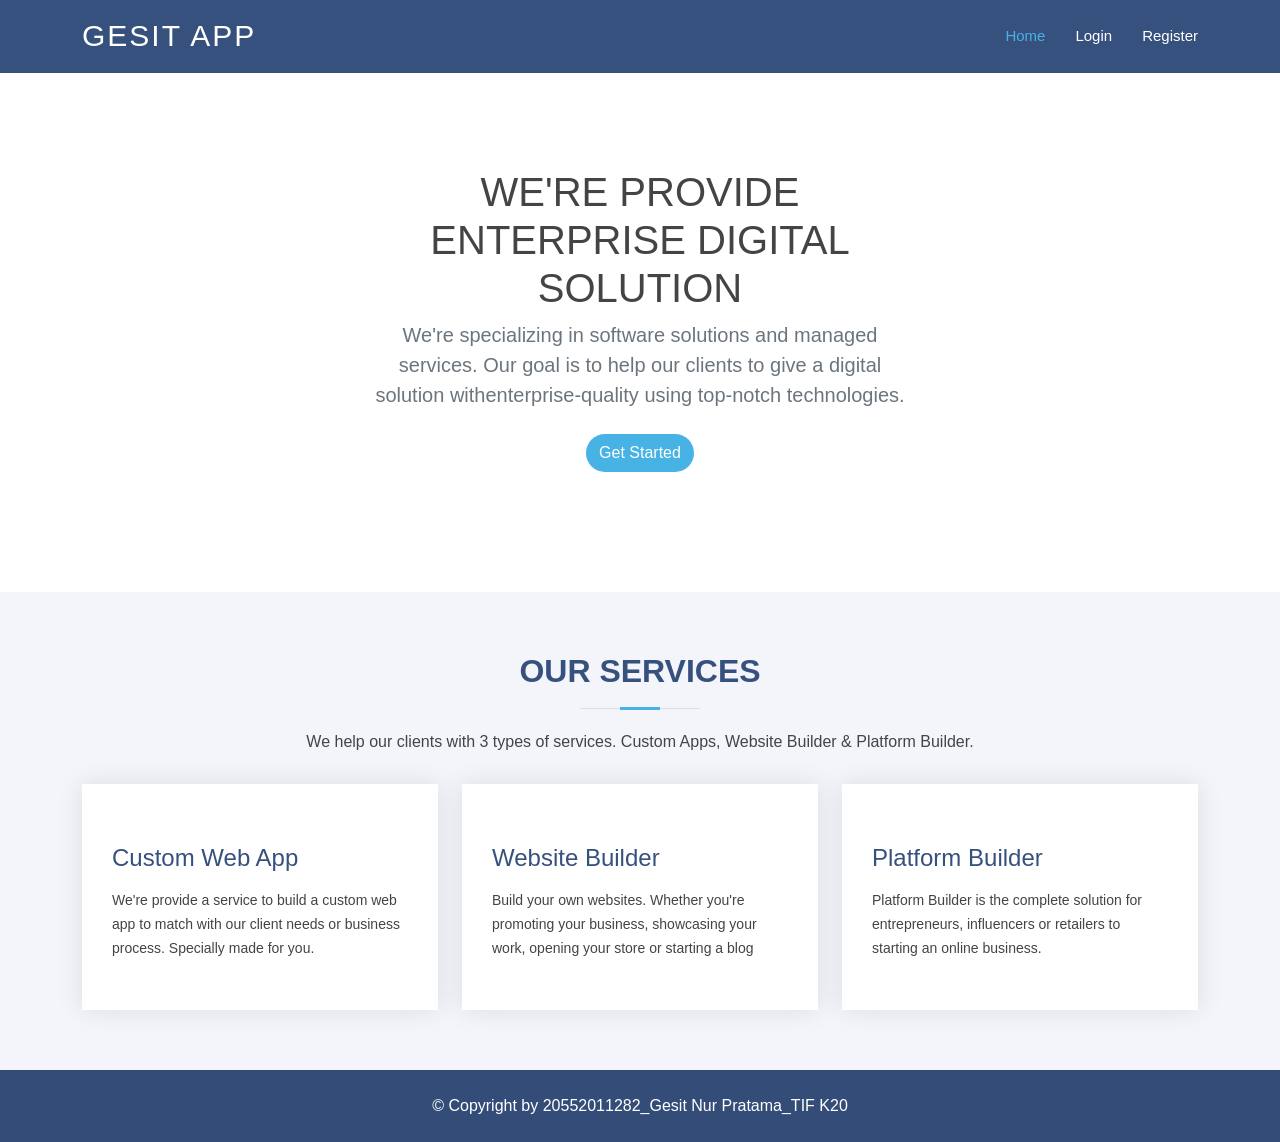
==== index.html @ 793fc200 "init first commit" ====
<html>
  <head>
    <title>GNP Company - Index Page</title>
    <link rel="stylesheet" href="bootstrap-5.2.2-dist/css/bootstrap.min.css">
    <link rel="stylesheet" href="css/custom.css">
  </head>
  <body>
    <!-- Start Navbar Section -->
    <header id="header" class="fixed-top " style="background-color: #37517e;">
      <div class="container d-flex align-items-center">
  
        <h1 class="logo me-auto"><a href="index.html">Gesit App</a></h1>
        <!-- Uncomment below if you prefer to use an image logo -->
        <!-- <a href="index.html" class="logo me-auto"><img src="assets/img/logo.png" alt="" class="img-fluid"></a>-->
  
        <nav id="navbar" class="navbar">
          <ul>
            <li><a class="nav-link scrollto active" href="index.html">Home</a></li>
            <li><a class="nav-link scrollto" href="login.html">Login</a></li>
            <li><a class="nav-link scrollto" href="register.html">Register</a></li>
          </ul>
          <i class="bi bi-list mobile-nav-toggle"></i>
        </nav><!-- .navbar -->
  
      </div>
    </header>
    <br>
    <!-- End Navbar Section -->
    <!-- Start Company Description Section -->
    <section class="py-5 text-center container mt-5">
      <div class="row py-lg-5">
        <div class="col-lg-6 col-md-8 mx-auto">
          <h1 class="fw-light">WE'RE PROVIDE ENTERPRISE DIGITAL SOLUTION</h1>
          <p class="lead text-muted">We're specializing in software solutions and managed services.
            Our goal is to help our clients to give a digital solution withenterprise-quality using top-notch technologies.</p>
          <p>
            <a href="#" class="btn my-2 rounded-pill" style="background-color: #47b2e4; color: white;">Get Started</a>
          </p>
        </div>
      </div>
    </section>
    <!-- End Company Description Section -->
    <!-- Start Our Services Section -->
    <section id="services" class="services section-bg">
      <div class="container" data-aos="fade-up">

        <div class="section-title">
          <h2>Our Services</h2>
          <p>We help our clients with 3 types of services. Custom Apps, Website Builder & Platform Builder.</p>
        </div>

        <div class="row">
          <div class="col-xl-4 col-md-6 d-flex align-items-stretch" data-aos="zoom-in" data-aos-delay="100">
            <div class="icon-box">
              <div class="icon"><i class="bx bxl-dribbble"></i></div>
              <h4><a href="detail.html">Custom Web App</a></h4>
              <p>We're provide a service to build a custom web app to match with our client needs or business process. Specially made for you.</p>
            </div>
          </div>

          <div class="col-xl-4 col-md-6 d-flex align-items-stretch mt-4 mt-md-0" data-aos="zoom-in" data-aos-delay="200">
            <div class="icon-box">
              <div class="icon"><i class="bx bx-file"></i></div>
              <h4><a href="detail.html">Website Builder</a></h4>
              <p>Build your own websites. Whether you're promoting your business, showcasing your work, opening your store or starting a blog</p>
            </div>
          </div>

          <div class="col-xl-4 col-md-6 d-flex align-items-stretch mt-4 mt-xl-0" data-aos="zoom-in" data-aos-delay="300">
            <div class="icon-box">
              <div class="icon"><i class="bx bx-tachometer"></i></div>
              <h4><a href="detail.html">Platform Builder</a></h4>
              <p>Platform Builder is the complete solution for entrepreneurs, influencers or retailers to starting an online business.</p>
            </div>
          </div>

        </div>

      </div>
    </section>
  <!-- End Our Services Section -->
  <!-- Start Footer -->
  <footer class="text-center text-lg-start text-muted"  style="background-color: #37517e;">
    <div class="text-center p-4 bg-footer"  style="color: white;">
      &copy; Copyright	by 20552011282_Gesit Nur Pratama_TIF K20
    </div>
  </footer>
  <script src="js/custom.js"></script>
  <!-- End Footer -->
  </body>
</html>
---- css/custom.css ----
.bg-footer{
  background-color: rgba(0, 0, 0, 0.05);
}
#sidebar-wrapper {
  width: 250px;
}

body {
  font-family: "Open Sans", sans-serif;
  color: #444444;
}

a {
  color: #47b2e4;
  text-decoration: none;
}

a:hover {
  color: #73c5eb;
  text-decoration: none;
}

h1,
h2,
h3,
h4,
h5,
h6 {
  font-family: "Jost", sans-serif;
}

/*--------------------------------------------------------------
# Preloader
--------------------------------------------------------------*/
#preloader {
  position: fixed;
  top: 0;
  left: 0;
  right: 0;
  bottom: 0;
  z-index: 9999;
  overflow: hidden;
  background: #37517e;
}

#preloader:before {
  content: "";
  position: fixed;
  top: calc(50% - 30px);
  left: calc(50% - 30px);
  border: 6px solid #37517e;
  border-top-color: #fff;
  border-bottom-color: #fff;
  border-radius: 50%;
  width: 60px;
  height: 60px;
  -webkit-animation: animate-preloader 1s linear infinite;
  animation: animate-preloader 1s linear infinite;
}

@-webkit-keyframes animate-preloader {
  0% {
    transform: rotate(0deg);
  }

  100% {
    transform: rotate(360deg);
  }
}

@keyframes animate-preloader {
  0% {
    transform: rotate(0deg);
  }

  100% {
    transform: rotate(360deg);
  }
}

/*--------------------------------------------------------------
# Back to top button
--------------------------------------------------------------*/
.back-to-top {
  position: fixed;
  visibility: hidden;
  opacity: 0;
  right: 15px;
  bottom: 15px;
  z-index: 996;
  background: #47b2e4;
  width: 40px;
  height: 40px;
  border-radius: 50px;
  transition: all 0.4s;
}

.back-to-top i {
  font-size: 24px;
  color: #fff;
  line-height: 0;
}

.back-to-top:hover {
  background: #6bc1e9;
  color: #fff;
}

.back-to-top.active {
  visibility: visible;
  opacity: 1;
}

/*--------------------------------------------------------------
# Header
--------------------------------------------------------------*/
#header {
  transition: all 0.5s;
  z-index: 997;
  padding: 15px 0;
}

#header.header-scrolled,
#header.header-inner-pages {
  background: rgba(40, 58, 90, 0.9);
}

#header .logo {
  font-size: 30px;
  margin: 0;
  padding: 0;
  line-height: 1;
  font-weight: 500;
  letter-spacing: 2px;
  text-transform: uppercase;
}

#header .logo a {
  color: #fff;
}

#header .logo img {
  max-height: 40px;
}

/*--------------------------------------------------------------
# Navigation Menu
--------------------------------------------------------------*/
/**
* Desktop Navigation 
*/
.navbar {
  padding: 0;
}

.navbar ul {
  margin: 0;
  padding: 0;
  display: flex;
  list-style: none;
  align-items: center;
}

.navbar li {
  position: relative;
}

.navbar a,
.navbar a:focus {
  display: flex;
  align-items: center;
  justify-content: space-between;
  padding: 10px 0 10px 30px;
  font-size: 15px;
  font-weight: 500;
  color: #fff;
  white-space: nowrap;
  transition: 0.3s;
}

.navbar a i,
.navbar a:focus i {
  font-size: 12px;
  line-height: 0;
  margin-left: 5px;
}

.navbar a:hover,
.navbar .active,
.navbar .active:focus,
.navbar li:hover>a {
  color: #47b2e4;
}

.navbar .getstarted,
.navbar .getstarted:focus {
  padding: 8px 20px;
  margin-left: 30px;
  border-radius: 50px;
  color: #fff;
  font-size: 14px;
  border: 2px solid #47b2e4;
  font-weight: 600;
}

.navbar .getstarted:hover,
.navbar .getstarted:focus:hover {
  color: #fff;
  background: #31a9e1;
}

.navbar .dropdown ul {
  display: block;
  position: absolute;
  left: 14px;
  top: calc(100% + 30px);
  margin: 0;
  padding: 10px 0;
  z-index: 99;
  opacity: 0;
  visibility: hidden;
  background: #fff;
  box-shadow: 0px 0px 30px rgba(127, 137, 161, 0.25);
  transition: 0.3s;
  border-radius: 4px;
}

.navbar .dropdown ul li {
  min-width: 200px;
}

.navbar .dropdown ul a {
  padding: 10px 20px;
  font-size: 14px;
  text-transform: none;
  font-weight: 500;
  color: #0c3c53;
}

.navbar .dropdown ul a i {
  font-size: 12px;
}

.navbar .dropdown ul a:hover,
.navbar .dropdown ul .active:hover,
.navbar .dropdown ul li:hover>a {
  color: #47b2e4;
}

.navbar .dropdown:hover>ul {
  opacity: 1;
  top: 100%;
  visibility: visible;
}

.navbar .dropdown .dropdown ul {
  top: 0;
  left: calc(100% - 30px);
  visibility: hidden;
}

.navbar .dropdown .dropdown:hover>ul {
  opacity: 1;
  top: 0;
  left: 100%;
  visibility: visible;
}

@media (max-width: 1366px) {
  .navbar .dropdown .dropdown ul {
    left: -90%;
  }

  .navbar .dropdown .dropdown:hover>ul {
    left: -100%;
  }
}

/**
* Mobile Navigation 
*/
.mobile-nav-toggle {
  color: #fff;
  font-size: 28px;
  cursor: pointer;
  display: none;
  line-height: 0;
  transition: 0.5s;
}

.mobile-nav-toggle.bi-x {
  color: #fff;
}

@media (max-width: 991px) {
  .mobile-nav-toggle {
    display: block;
  }

  .navbar ul {
    display: none;
  }
}

.navbar-mobile {
  position: fixed;
  overflow: hidden;
  top: 0;
  right: 0;
  left: 0;
  bottom: 0;
  background: rgba(40, 58, 90, 0.9);
  transition: 0.3s;
  z-index: 999;
}

.navbar-mobile .mobile-nav-toggle {
  position: absolute;
  top: 15px;
  right: 15px;
}

.navbar-mobile ul {
  display: block;
  position: absolute;
  top: 55px;
  right: 15px;
  bottom: 15px;
  left: 15px;
  padding: 10px 0;
  border-radius: 10px;
  background-color: #fff;
  overflow-y: auto;
  transition: 0.3s;
}

.navbar-mobile a,
.navbar-mobile a:focus {
  padding: 10px 20px;
  font-size: 15px;
  color: #37517e;
}

.navbar-mobile a:hover,
.navbar-mobile .active,
.navbar-mobile li:hover>a {
  color: #47b2e4;
}

.navbar-mobile .getstarted,
.navbar-mobile .getstarted:focus {
  margin: 15px;
  color: #37517e;
}

.navbar-mobile .dropdown ul {
  position: static;
  display: none;
  margin: 10px 20px;
  padding: 10px 0;
  z-index: 99;
  opacity: 1;
  visibility: visible;
  background: #fff;
  box-shadow: 0px 0px 30px rgba(127, 137, 161, 0.25);
}

.navbar-mobile .dropdown ul li {
  min-width: 200px;
}

.navbar-mobile .dropdown ul a {
  padding: 10px 20px;
}

.navbar-mobile .dropdown ul a i {
  font-size: 12px;
}

.navbar-mobile .dropdown ul a:hover,
.navbar-mobile .dropdown ul .active:hover,
.navbar-mobile .dropdown ul li:hover>a {
  color: #47b2e4;
}

.navbar-mobile .dropdown>.dropdown-active {
  display: block;
}

/*--------------------------------------------------------------
# Hero Section
--------------------------------------------------------------*/
#hero {
  width: 100%;
  height: 80vh;
  background: #37517e;
}

#hero .container {
  padding-top: 72px;
}

#hero h1 {
  margin: 0 0 10px 0;
  font-size: 48px;
  font-weight: 700;
  line-height: 56px;
  color: #fff;
}

#hero h2 {
  color: rgba(255, 255, 255, 0.6);
  margin-bottom: 50px;
  font-size: 24px;
}

#hero .btn-get-started {
  font-family: "Jost", sans-serif;
  font-weight: 500;
  font-size: 16px;
  letter-spacing: 1px;
  display: inline-block;
  padding: 10px 28px 11px 28px;
  border-radius: 50px;
  transition: 0.5s;
  margin: 10px 0 0 0;
  color: #fff;
  background: #47b2e4;
}

#hero .btn-get-started:hover {
  background: #209dd8;
}

#hero .btn-watch-video {
  font-size: 16px;
  display: flex;
  align-items: center;
  transition: 0.5s;
  margin: 10px 0 0 25px;
  color: #fff;
  line-height: 1;
}

#hero .btn-watch-video i {
  line-height: 0;
  color: #fff;
  font-size: 32px;
  transition: 0.3s;
  margin-right: 8px;
}

#hero .btn-watch-video:hover i {
  color: #47b2e4;
}

#hero .animated {
  animation: up-down 2s ease-in-out infinite alternate-reverse both;
}

@media (max-width: 991px) {
  #hero {
    height: 100vh;
    text-align: center;
  }

  #hero .animated {
    -webkit-animation: none;
    animation: none;
  }

  #hero .hero-img {
    text-align: center;
  }

  #hero .hero-img img {
    width: 50%;
  }
}

@media (max-width: 768px) {
  #hero h1 {
    font-size: 28px;
    line-height: 36px;
  }

  #hero h2 {
    font-size: 18px;
    line-height: 24px;
    margin-bottom: 30px;
  }

  #hero .hero-img img {
    width: 70%;
  }
}

@media (max-width: 575px) {
  #hero .hero-img img {
    width: 80%;
  }

  #hero .btn-get-started {
    font-size: 16px;
    padding: 10px 24px 11px 24px;
  }
}

@-webkit-keyframes up-down {
  0% {
    transform: translateY(10px);
  }

  100% {
    transform: translateY(-10px);
  }
}

@keyframes up-down {
  0% {
    transform: translateY(10px);
  }

  100% {
    transform: translateY(-10px);
  }
}

/*--------------------------------------------------------------
# Sections General
--------------------------------------------------------------*/
section {
  padding: 60px 0;
  overflow: hidden;
}

.section-bg {
  background-color: #f3f5fa;
}

.section-title {
  text-align: center;
  padding-bottom: 30px;
}

.section-title h2 {
  font-size: 32px;
  font-weight: bold;
  text-transform: uppercase;
  margin-bottom: 20px;
  padding-bottom: 20px;
  position: relative;
  color: #37517e;
}

.section-title h2::before {
  content: "";
  position: absolute;
  display: block;
  width: 120px;
  height: 1px;
  background: #ddd;
  bottom: 1px;
  left: calc(50% - 60px);
}

.section-title h2::after {
  content: "";
  position: absolute;
  display: block;
  width: 40px;
  height: 3px;
  background: #47b2e4;
  bottom: 0;
  left: calc(50% - 20px);
}

.section-title p {
  margin-bottom: 0;
}

/*--------------------------------------------------------------
# Clients
--------------------------------------------------------------*/
.clients {
  padding: 12px 0;
  text-align: center;
}

.clients img {
  max-width: 45%;
  transition: all 0.4s ease-in-out;
  display: inline-block;
  padding: 15px 0;
  filter: grayscale(100);
}

.clients img:hover {
  filter: none;
  transform: scale(1.1);
}

@media (max-width: 768px) {
  .clients img {
    max-width: 40%;
  }
}

/*--------------------------------------------------------------
# About Us
--------------------------------------------------------------*/
.about .content h3 {
  font-weight: 600;
  font-size: 26px;
}

.about .content ul {
  list-style: none;
  padding: 0;
}

.about .content ul li {
  padding-left: 28px;
  position: relative;
}

.about .content ul li+li {
  margin-top: 10px;
}

.about .content ul i {
  position: absolute;
  left: 0;
  top: 2px;
  font-size: 20px;
  color: #47b2e4;
  line-height: 1;
}

.about .content p:last-child {
  margin-bottom: 0;
}

.about .content .btn-learn-more {
  font-family: "Poppins", sans-serif;
  font-weight: 500;
  font-size: 14px;
  letter-spacing: 1px;
  display: inline-block;
  padding: 12px 32px;
  border-radius: 4px;
  transition: 0.3s;
  line-height: 1;
  color: #47b2e4;
  -webkit-animation-delay: 0.8s;
  animation-delay: 0.8s;
  margin-top: 6px;
  border: 2px solid #47b2e4;
}

.about .content .btn-learn-more:hover {
  background: #47b2e4;
  color: #fff;
  text-decoration: none;
}

/*--------------------------------------------------------------
# Why Us
--------------------------------------------------------------*/
.why-us .content {
  padding: 60px 100px 0 100px;
}

.why-us .content h3 {
  font-weight: 400;
  font-size: 34px;
  color: #37517e;
}

.why-us .content h4 {
  font-size: 20px;
  font-weight: 700;
  margin-top: 5px;
}

.why-us .content p {
  font-size: 15px;
  color: #848484;
}

.why-us .img {
  background-size: contain;
  background-repeat: no-repeat;
  background-position: center center;
}

.why-us .accordion-list {
  padding: 0 100px 60px 100px;
}

.why-us .accordion-list ul {
  padding: 0;
  list-style: none;
}

.why-us .accordion-list li+li {
  margin-top: 15px;
}

.why-us .accordion-list li {
  padding: 20px;
  background: #fff;
  border-radius: 4px;
}

.why-us .accordion-list a {
  display: block;
  position: relative;
  font-family: "Poppins", sans-serif;
  font-size: 16px;
  line-height: 24px;
  font-weight: 500;
  padding-right: 30px;
  outline: none;
  cursor: pointer;
}

.why-us .accordion-list span {
  color: #47b2e4;
  font-weight: 600;
  font-size: 18px;
  padding-right: 10px;
}

.why-us .accordion-list i {
  font-size: 24px;
  position: absolute;
  right: 0;
  top: 0;
}

.why-us .accordion-list p {
  margin-bottom: 0;
  padding: 10px 0 0 0;
}

.why-us .accordion-list .icon-show {
  display: none;
}

.why-us .accordion-list a.collapsed {
  color: #343a40;
}

.why-us .accordion-list a.collapsed:hover {
  color: #47b2e4;
}

.why-us .accordion-list a.collapsed .icon-show {
  display: inline-block;
}

.why-us .accordion-list a.collapsed .icon-close {
  display: none;
}

@media (max-width: 1024px) {

  .why-us .content,
  .why-us .accordion-list {
    padding-left: 0;
    padding-right: 0;
  }
}

@media (max-width: 992px) {
  .why-us .img {
    min-height: 400px;
  }

  .why-us .content {
    padding-top: 30px;
  }

  .why-us .accordion-list {
    padding-bottom: 30px;
  }
}

@media (max-width: 575px) {
  .why-us .img {
    min-height: 200px;
  }
}

/*--------------------------------------------------------------
# Skills
--------------------------------------------------------------*/
.skills .content h3 {
  font-weight: 700;
  font-size: 32px;
  color: #37517e;
  font-family: "Poppins", sans-serif;
}

.skills .content ul {
  list-style: none;
  padding: 0;
}

.skills .content ul li {
  padding-bottom: 10px;
}

.skills .content ul i {
  font-size: 20px;
  padding-right: 4px;
  color: #47b2e4;
}

.skills .content p:last-child {
  margin-bottom: 0;
}

.skills .progress {
  height: 60px;
  display: block;
  background: none;
  border-radius: 0;
}

.skills .progress .skill {
  padding: 0;
  margin: 0 0 6px 0;
  text-transform: uppercase;
  display: block;
  font-weight: 600;
  font-family: "Poppins", sans-serif;
  color: #37517e;
}

.skills .progress .skill .val {
  float: right;
  font-style: normal;
}

.skills .progress-bar-wrap {
  background: #e8edf5;
  height: 10px;
}

.skills .progress-bar {
  width: 1px;
  height: 10px;
  transition: 0.9s;
  background-color: #4668a2;
}

/*--------------------------------------------------------------
# Services
--------------------------------------------------------------*/
.services .icon-box {
  box-shadow: 0px 0 25px 0 rgba(0, 0, 0, 0.1);
  padding: 50px 30px;
  transition: all ease-in-out 0.4s;
  background: #fff;
}

.services .icon-box .icon {
  margin-bottom: 10px;
}

.services .icon-box .icon i {
  color: #47b2e4;
  font-size: 36px;
  transition: 0.3s;
}

.services .icon-box h4 {
  font-weight: 500;
  margin-bottom: 15px;
  font-size: 24px;
}

.services .icon-box h4 a {
  color: #37517e;
  transition: ease-in-out 0.3s;
}

.services .icon-box p {
  line-height: 24px;
  font-size: 14px;
  margin-bottom: 0;
}

.services .icon-box:hover {
  transform: translateY(-10px);
}

.services .icon-box:hover h4 a {
  color: #47b2e4;
}

/*--------------------------------------------------------------
# Cta
--------------------------------------------------------------*/
.cta {
  background: linear-gradient(rgba(40, 58, 90, 0.9), rgba(40, 58, 90, 0.9)), url("../img/cta-bg.jpg") fixed center center;
  background-size: cover;
  padding: 120px 0;
}

.cta h3 {
  color: #fff;
  font-size: 28px;
  font-weight: 700;
}

.cta p {
  color: #fff;
}

.cta .cta-btn {
  font-family: "Jost", sans-serif;
  font-weight: 500;
  font-size: 16px;
  letter-spacing: 1px;
  display: inline-block;
  padding: 12px 40px;
  border-radius: 50px;
  transition: 0.5s;
  margin: 10px;
  border: 2px solid #fff;
  color: #fff;
}

.cta .cta-btn:hover {
  background: #47b2e4;
  border: 2px solid #47b2e4;
}

@media (max-width: 1024px) {
  .cta {
    background-attachment: scroll;
  }
}

@media (min-width: 769px) {
  .cta .cta-btn-container {
    display: flex;
    align-items: center;
    justify-content: flex-end;
  }
}

/*--------------------------------------------------------------
# Portfolio
--------------------------------------------------------------*/
.portfolio #portfolio-flters {
  list-style: none;
  margin-bottom: 20px;
}

.portfolio #portfolio-flters li {
  cursor: pointer;
  display: inline-block;
  margin: 10px 5px;
  font-size: 15px;
  font-weight: 500;
  line-height: 1;
  color: #444444;
  transition: all 0.3s;
  padding: 8px 20px;
  border-radius: 50px;
  font-family: "Poppins", sans-serif;
}

.portfolio #portfolio-flters li:hover,
.portfolio #portfolio-flters li.filter-active {
  background: #47b2e4;
  color: #fff;
}

.portfolio .portfolio-item {
  margin-bottom: 30px;
}

.portfolio .portfolio-item .portfolio-img {
  overflow: hidden;
}

.portfolio .portfolio-item .portfolio-img img {
  transition: all 0.6s;
}

.portfolio .portfolio-item .portfolio-info {
  opacity: 0;
  position: absolute;
  left: 15px;
  bottom: 0;
  z-index: 3;
  right: 15px;
  transition: all 0.3s;
  background: rgba(55, 81, 126, 0.8);
  padding: 10px 15px;
}

.portfolio .portfolio-item .portfolio-info h4 {
  font-size: 18px;
  color: #fff;
  font-weight: 600;
  color: #fff;
  margin-bottom: 0px;
}

.portfolio .portfolio-item .portfolio-info p {
  color: #f9fcfe;
  font-size: 14px;
  margin-bottom: 0;
}

.portfolio .portfolio-item .portfolio-info .preview-link,
.portfolio .portfolio-item .portfolio-info .details-link {
  position: absolute;
  right: 40px;
  font-size: 24px;
  top: calc(50% - 18px);
  color: #fff;
  transition: 0.3s;
}

.portfolio .portfolio-item .portfolio-info .preview-link:hover,
.portfolio .portfolio-item .portfolio-info .details-link:hover {
  color: #47b2e4;
}

.portfolio .portfolio-item .portfolio-info .details-link {
  right: 10px;
}

.portfolio .portfolio-item:hover .portfolio-img img {
  transform: scale(1.15);
}

.portfolio .portfolio-item:hover .portfolio-info {
  opacity: 1;
}

/*--------------------------------------------------------------
# Portfolio Details
--------------------------------------------------------------*/
.portfolio-details {
  padding-top: 40px;
}

.portfolio-details .portfolio-details-slider img {
  width: 100%;
}

.portfolio-details .portfolio-details-slider .swiper-pagination {
  margin-top: 20px;
  position: relative;
}

.portfolio-details .portfolio-details-slider .swiper-pagination .swiper-pagination-bullet {
  width: 12px;
  height: 12px;
  background-color: #fff;
  opacity: 1;
  border: 1px solid #47b2e4;
}

.portfolio-details .portfolio-details-slider .swiper-pagination .swiper-pagination-bullet-active {
  background-color: #47b2e4;
}

.portfolio-details .portfolio-info {
  padding: 30px;
  box-shadow: 0px 0 30px rgba(55, 81, 126, 0.08);
}

.portfolio-details .portfolio-info h3 {
  font-size: 22px;
  font-weight: 700;
  margin-bottom: 20px;
  padding-bottom: 20px;
  border-bottom: 1px solid #eee;
}

.portfolio-details .portfolio-info ul {
  list-style: none;
  padding: 0;
  font-size: 15px;
}

.portfolio-details .portfolio-info ul li+li {
  margin-top: 10px;
}

.portfolio-details .portfolio-description {
  padding-top: 30px;
}

.portfolio-details .portfolio-description h2 {
  font-size: 26px;
  font-weight: 700;
  margin-bottom: 20px;
}

.portfolio-details .portfolio-description p {
  padding: 0;
}

/*--------------------------------------------------------------
# Team
--------------------------------------------------------------*/
.team .member {
  position: relative;
  box-shadow: 0px 2px 15px rgba(0, 0, 0, 0.1);
  padding: 30px;
  border-radius: 5px;
  background: #fff;
  transition: 0.5s;
}

.team .member .pic {
  overflow: hidden;
  width: 180px;
  border-radius: 50%;
}

.team .member .pic img {
  transition: ease-in-out 0.3s;
}

.team .member:hover {
  transform: translateY(-10px);
}

.team .member .member-info {
  padding-left: 30px;
}

.team .member h4 {
  font-weight: 700;
  margin-bottom: 5px;
  font-size: 20px;
  color: #37517e;
}

.team .member span {
  display: block;
  font-size: 15px;
  padding-bottom: 10px;
  position: relative;
  font-weight: 500;
}

.team .member span::after {
  content: "";
  position: absolute;
  display: block;
  width: 50px;
  height: 1px;
  background: #cbd6e9;
  bottom: 0;
  left: 0;
}

.team .member p {
  margin: 10px 0 0 0;
  font-size: 14px;
}

.team .member .social {
  margin-top: 12px;
  display: flex;
  align-items: center;
  justify-content: flex-start;
}

.team .member .social a {
  transition: ease-in-out 0.3s;
  display: flex;
  align-items: center;
  justify-content: center;
  border-radius: 50px;
  width: 32px;
  height: 32px;
  background: #eff2f8;
}

.team .member .social a i {
  color: #37517e;
  font-size: 16px;
  margin: 0 2px;
}

.team .member .social a:hover {
  background: #47b2e4;
}

.team .member .social a:hover i {
  color: #fff;
}

.team .member .social a+a {
  margin-left: 8px;
}

/*--------------------------------------------------------------
# Pricing
--------------------------------------------------------------*/
.pricing .row {
  padding-top: 40px;
}

.pricing .box {
  padding: 60px 40px;
  box-shadow: 0 3px 20px -2px rgba(20, 45, 100, 0.1);
  background: #fff;
  height: 100%;
  border-top: 4px solid #fff;
  border-radius: 5px;
}

.pricing h3 {
  font-weight: 500;
  margin-bottom: 15px;
  font-size: 20px;
  color: #37517e;
}

.pricing h4 {
  font-size: 48px;
  color: #37517e;
  font-weight: 400;
  font-family: "Jost", sans-serif;
  margin-bottom: 25px;
}

.pricing h4 sup {
  font-size: 28px;
}

.pricing h4 span {
  color: #47b2e4;
  font-size: 18px;
  display: block;
}

.pricing ul {
  padding: 20px 0;
  list-style: none;
  color: #999;
  text-align: left;
  line-height: 20px;
}

.pricing ul li {
  padding: 10px 0 10px 30px;
  position: relative;
}

.pricing ul i {
  color: #28a745;
  font-size: 24px;
  position: absolute;
  left: 0;
  top: 6px;
}

.pricing ul .na {
  color: #ccc;
}

.pricing ul .na i {
  color: #ccc;
}

.pricing ul .na span {
  text-decoration: line-through;
}

.pricing .buy-btn {
  display: inline-block;
  padding: 12px 35px;
  border-radius: 50px;
  color: #47b2e4;
  transition: none;
  font-size: 16px;
  font-weight: 500;
  font-family: "Jost", sans-serif;
  transition: 0.3s;
  border: 1px solid #47b2e4;
}

.pricing .buy-btn:hover {
  background: #47b2e4;
  color: #fff;
}

.pricing .featured {
  border-top-color: #47b2e4;
}

.pricing .featured .buy-btn {
  background: #47b2e4;
  color: #fff;
}

.pricing .featured .buy-btn:hover {
  background: #23a3df;
}

@media (max-width: 992px) {
  .pricing .box {
    max-width: 60%;
    margin: 0 auto 30px auto;
  }
}

@media (max-width: 767px) {
  .pricing .box {
    max-width: 80%;
    margin: 0 auto 30px auto;
  }
}

@media (max-width: 420px) {
  .pricing .box {
    max-width: 100%;
    margin: 0 auto 30px auto;
  }
}

/*--------------------------------------------------------------
# Frequently Asked Questions
--------------------------------------------------------------*/
.faq .faq-list {
  padding: 0 100px;
}

.faq .faq-list ul {
  padding: 0;
  list-style: none;
}

.faq .faq-list li+li {
  margin-top: 15px;
}

.faq .faq-list li {
  padding: 20px;
  background: #fff;
  border-radius: 4px;
  position: relative;
}

.faq .faq-list a {
  display: block;
  position: relative;
  font-family: "Poppins", sans-serif;
  font-size: 16px;
  line-height: 24px;
  font-weight: 500;
  padding: 0 30px;
  outline: none;
  cursor: pointer;
}

.faq .faq-list .icon-help {
  font-size: 24px;
  position: absolute;
  right: 0;
  left: 20px;
  color: #47b2e4;
}

.faq .faq-list .icon-show,
.faq .faq-list .icon-close {
  font-size: 24px;
  position: absolute;
  right: 0;
  top: 0;
}

.faq .faq-list p {
  margin-bottom: 0;
  padding: 10px 0 0 0;
}

.faq .faq-list .icon-show {
  display: none;
}

.faq .faq-list a.collapsed {
  color: #37517e;
  transition: 0.3s;
}

.faq .faq-list a.collapsed:hover {
  color: #47b2e4;
}

.faq .faq-list a.collapsed .icon-show {
  display: inline-block;
}

.faq .faq-list a.collapsed .icon-close {
  display: none;
}

@media (max-width: 1200px) {
  .faq .faq-list {
    padding: 0;
  }
}

/*--------------------------------------------------------------
# Contact
--------------------------------------------------------------*/
.contact .info {
  border-top: 3px solid #47b2e4;
  border-bottom: 3px solid #47b2e4;
  padding: 30px;
  background: #fff;
  width: 100%;
  box-shadow: 0 0 24px 0 rgba(0, 0, 0, 0.1);
}

.contact .info i {
  font-size: 20px;
  color: #47b2e4;
  float: left;
  width: 44px;
  height: 44px;
  background: #e7f5fb;
  display: flex;
  justify-content: center;
  align-items: center;
  border-radius: 50px;
  transition: all 0.3s ease-in-out;
}

.contact .info h4 {
  padding: 0 0 0 60px;
  font-size: 22px;
  font-weight: 600;
  margin-bottom: 5px;
  color: #37517e;
}

.contact .info p {
  padding: 0 0 10px 60px;
  margin-bottom: 20px;
  font-size: 14px;
  color: #6182ba;
}

.contact .info .email p {
  padding-top: 5px;
}

.contact .info .social-links {
  padding-left: 60px;
}

.contact .info .social-links a {
  font-size: 18px;
  display: inline-block;
  background: #333;
  color: #fff;
  line-height: 1;
  padding: 8px 0;
  border-radius: 50%;
  text-align: center;
  width: 36px;
  height: 36px;
  transition: 0.3s;
  margin-right: 10px;
}

.contact .info .social-links a:hover {
  background: #47b2e4;
  color: #fff;
}

.contact .info .email:hover i,
.contact .info .address:hover i,
.contact .info .phone:hover i {
  background: #47b2e4;
  color: #fff;
}

.contact .php-email-form {
  width: 100%;
  border-top: 3px solid #47b2e4;
  border-bottom: 3px solid #47b2e4;
  padding: 30px;
  background: #fff;
  box-shadow: 0 0 24px 0 rgba(0, 0, 0, 0.12);
}

.contact .php-email-form .form-group {
  padding-bottom: 8px;
}

.contact .php-email-form .validate {
  display: none;
  color: red;
  margin: 0 0 15px 0;
  font-weight: 400;
  font-size: 13px;
}

.contact .php-email-form .error-message {
  display: none;
  color: #fff;
  background: #ed3c0d;
  text-align: left;
  padding: 15px;
  font-weight: 600;
}

.contact .php-email-form .error-message br+br {
  margin-top: 25px;
}

.contact .php-email-form .sent-message {
  display: none;
  color: #fff;
  background: #18d26e;
  text-align: center;
  padding: 15px;
  font-weight: 600;
}

.contact .php-email-form .loading {
  display: none;
  background: #fff;
  text-align: center;
  padding: 15px;
}

.contact .php-email-form .loading:before {
  content: "";
  display: inline-block;
  border-radius: 50%;
  width: 24px;
  height: 24px;
  margin: 0 10px -6px 0;
  border: 3px solid #18d26e;
  border-top-color: #eee;
  -webkit-animation: animate-loading 1s linear infinite;
  animation: animate-loading 1s linear infinite;
}

.contact .php-email-form .form-group {
  margin-bottom: 20px;
}

.contact .php-email-form label {
  padding-bottom: 8px;
}

.contact .php-email-form input,
.contact .php-email-form textarea {
  border-radius: 0;
  box-shadow: none;
  font-size: 14px;
  border-radius: 4px;
}

.contact .php-email-form input:focus,
.contact .php-email-form textarea:focus {
  border-color: #47b2e4;
}

.contact .php-email-form input {
  height: 44px;
}

.contact .php-email-form textarea {
  padding: 10px 12px;
}

.contact .php-email-form button[type=submit] {
  background: #47b2e4;
  border: 0;
  padding: 12px 34px;
  color: #fff;
  transition: 0.4s;
  border-radius: 50px;
}

.contact .php-email-form button[type=submit]:hover {
  background: #209dd8;
}

@-webkit-keyframes animate-loading {
  0% {
    transform: rotate(0deg);
  }

  100% {
    transform: rotate(360deg);
  }
}

@keyframes animate-loading {
  0% {
    transform: rotate(0deg);
  }

  100% {
    transform: rotate(360deg);
  }
}

/*--------------------------------------------------------------
# Breadcrumbs
--------------------------------------------------------------*/
.breadcrumbs {
  padding: 15px 0;
  background: #f3f5fa;
  min-height: 40px;
  margin-top: 72px;
}

@media (max-width: 992px) {
  .breadcrumbs {
    margin-top: 68px;
  }
}

.breadcrumbs h2 {
  font-size: 28px;
  font-weight: 600;
  color: #37517e;
}

.breadcrumbs ol {
  display: flex;
  flex-wrap: wrap;
  list-style: none;
  padding: 0 0 10px 0;
  margin: 0;
  font-size: 14px;
}

.breadcrumbs ol li+li {
  padding-left: 10px;
}

.breadcrumbs ol li+li::before {
  display: inline-block;
  padding-right: 10px;
  color: #4668a2;
  content: "/";
}

/*--------------------------------------------------------------
# Footer
--------------------------------------------------------------*/
#footer {
  font-size: 14px;
  background: #37517e;
}

#footer .footer-newsletter {
  padding: 50px 0;
  background: #f3f5fa;
  text-align: center;
  font-size: 15px;
  color: #444444;
}

#footer .footer-newsletter h4 {
  font-size: 24px;
  margin: 0 0 20px 0;
  padding: 0;
  line-height: 1;
  font-weight: 600;
  color: #37517e;
}

#footer .footer-newsletter form {
  margin-top: 30px;
  background: #fff;
  padding: 6px 10px;
  position: relative;
  border-radius: 50px;
  box-shadow: 0px 2px 15px rgba(0, 0, 0, 0.06);
  text-align: left;
}

#footer .footer-newsletter form input[type=email] {
  border: 0;
  padding: 4px 8px;
  width: calc(100% - 100px);
}

#footer .footer-newsletter form input[type=submit] {
  position: absolute;
  top: 0;
  right: 0;
  bottom: 0;
  border: 0;
  background: none;
  font-size: 16px;
  padding: 0 20px;
  background: #47b2e4;
  color: #fff;
  transition: 0.3s;
  border-radius: 50px;
  box-shadow: 0px 2px 15px rgba(0, 0, 0, 0.1);
}

#footer .footer-newsletter form input[type=submit]:hover {
  background: #209dd8;
}

#footer .footer-top {
  padding: 60px 0 30px 0;
  background: #fff;
}

#footer .footer-top .footer-contact {
  margin-bottom: 30px;
}

#footer .footer-top .footer-contact h3 {
  font-size: 28px;
  margin: 0 0 10px 0;
  padding: 2px 0 2px 0;
  line-height: 1;
  text-transform: uppercase;
  font-weight: 600;
  color: #37517e;
}

#footer .footer-top .footer-contact p {
  font-size: 14px;
  line-height: 24px;
  margin-bottom: 0;
  font-family: "Jost", sans-serif;
  color: #5e5e5e;
}

#footer .footer-top h4 {
  font-size: 16px;
  font-weight: bold;
  color: #37517e;
  position: relative;
  padding-bottom: 12px;
}

#footer .footer-top .footer-links {
  margin-bottom: 30px;
}

#footer .footer-top .footer-links ul {
  list-style: none;
  padding: 0;
  margin: 0;
}

#footer .footer-top .footer-links ul i {
  padding-right: 2px;
  color: #47b2e4;
  font-size: 18px;
  line-height: 1;
}

#footer .footer-top .footer-links ul li {
  padding: 10px 0;
  display: flex;
  align-items: center;
}

#footer .footer-top .footer-links ul li:first-child {
  padding-top: 0;
}

#footer .footer-top .footer-links ul a {
  color: #777777;
  transition: 0.3s;
  display: inline-block;
  line-height: 1;
}

#footer .footer-top .footer-links ul a:hover {
  text-decoration: none;
  color: #47b2e4;
}

#footer .footer-top .social-links a {
  font-size: 18px;
  display: inline-block;
  background: #47b2e4;
  color: #fff;
  line-height: 1;
  padding: 8px 0;
  margin-right: 4px;
  border-radius: 50%;
  text-align: center;
  width: 36px;
  height: 36px;
  transition: 0.3s;
}

#footer .footer-top .social-links a:hover {
  background: #209dd8;
  color: #fff;
  text-decoration: none;
}

#footer .footer-bottom {
  padding-top: 30px;
  padding-bottom: 30px;
  color: #fff;
}

#footer .copyright {
  float: left;
}

#footer .credits {
  float: right;
  font-size: 13px;
}

#footer .credits a {
  transition: 0.3s;
}

@media (max-width: 768px) {
  #footer .footer-bottom {
    padding-top: 20px;
    padding-bottom: 20px;
  }

  #footer .copyright,
  #footer .credits {
    text-align: center;
    float: none;
  }

  #footer .credits {
    padding-top: 4px;
  }
}
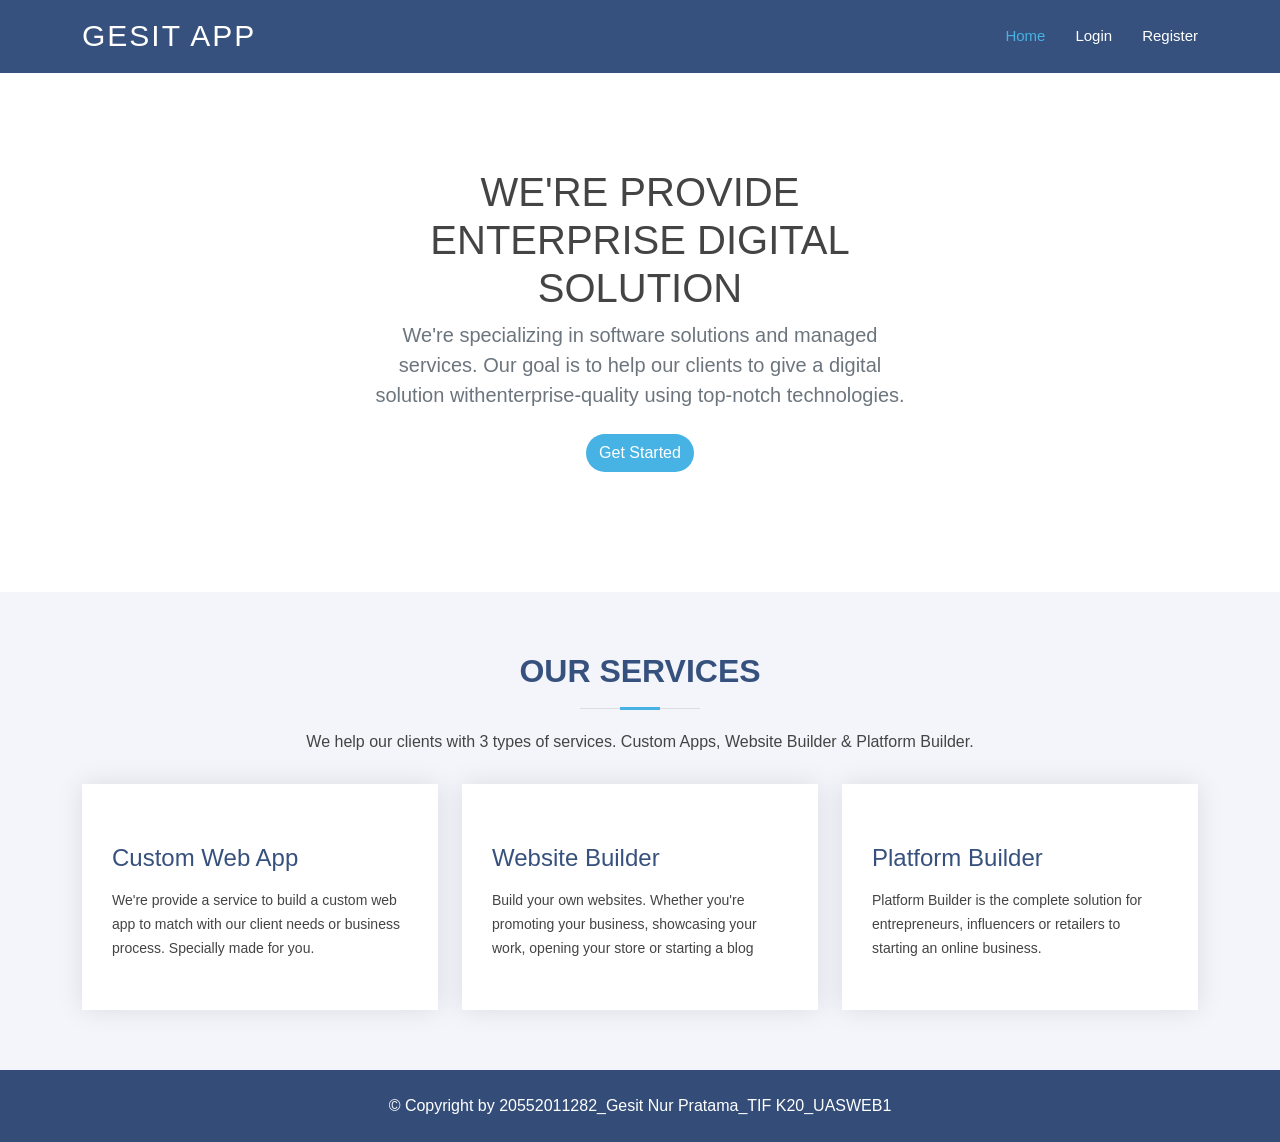
==== commit 0325cc99: "update footer" ====
--- a/index.html
+++ b/index.html
@@ -82,7 +82,7 @@
   <!-- Start Footer -->
   <footer class="text-center text-lg-start text-muted"  style="background-color: #37517e;">
     <div class="text-center p-4 bg-footer"  style="color: white;">
-      &copy; Copyright	by 20552011282_Gesit Nur Pratama_TIF K20
+      &copy; Copyright	by 20552011282_Gesit Nur Pratama_TIF K20_UASWEB1
     </div>
   </footer>
   <script src="js/custom.js"></script>
